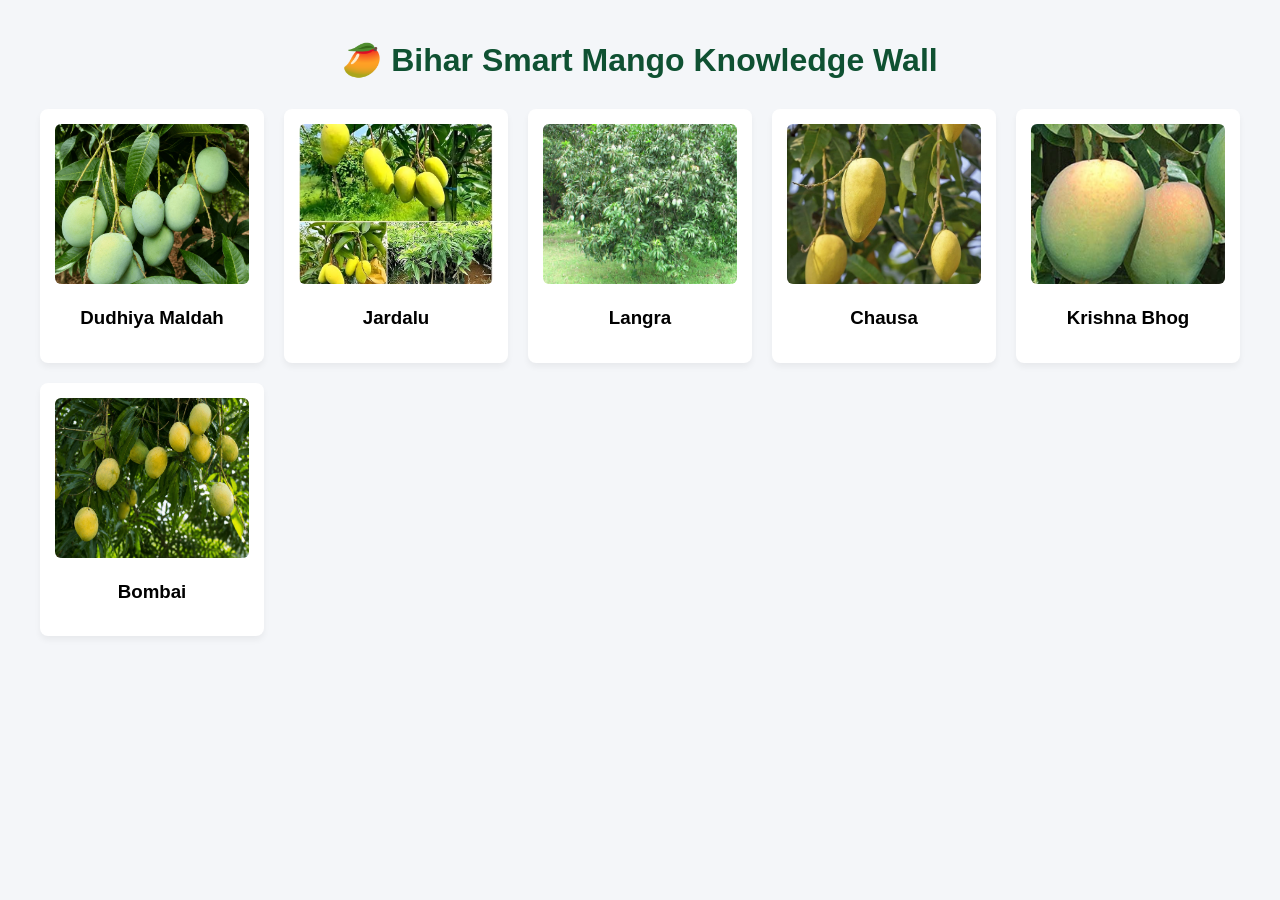
==== index.html @ 4641d316 "Modify modal subheading for clarity Updated the subheading in the modal to reflect nutritional and q" ====
<!DOCTYPE html>
<html lang="en">
<head>
    <meta charset="UTF-8">
    <meta name="viewport" content="width=device-width, initial-scale=1.0">
    <title>Bihar Smart Mango Knowledge Wall</title>
    <style>
        body { font-family: -apple-system, BlinkMacSystemFont, "Segoe UI", Roboto, sans-serif; background: #f4f6f9; margin: 0; padding: 20px; }
        .grid-container { display: grid; grid-template-columns: repeat(auto-fill, minmax(220px, 1fr)); gap: 20px; max-width: 1200px; margin: 0 auto; }
        .mango-card { background: white; padding: 15px; border-radius: 8px; box-shadow: 0 4px 6px rgba(0,0,0,0.05); cursor: pointer; text-align: center; transition: transform 0.2s; }
        .mango-card:hover { transform: translateY(-5px); }
        .mango-card img { width: 100%; height: 160px; object-fit: cover; border-radius: 6px; }
        
        .modal { position: fixed; top: 0; left: 0; width: 100%; height: 100%; background: rgba(0,0,0,0.5); display: flex; align-items: center; justify-content: center; z-index: 1000; }
        .modal.hidden { display: none !important; }
        .modal-box { background: white; width: 92%; max-width: 850px; border-radius: 12px; position: relative; box-shadow: 0 10px 30px rgba(0,0,0,0.2); overflow: hidden; }
        .close-btn { position: absolute; top: 15px; right: 20px; font-size: 2rem; cursor: pointer; color: #6c757d; border: none; background: none; z-index: 10; }
        
        table { width: 100%; border-collapse: collapse; margin-bottom: 25px; font-size: 0.95rem; }
        th { background-color: #f8f9fa; border-bottom: 2px solid #dee2e6; padding: 10px; font-weight: 600; text-align: center; }
        th:first-child { text-align: left; }
    </style>
</head>
<body>

    <h1 style="text-align: center; color: #0F5132; margin-bottom: 30px; font-weight: 700;">🥭 Bihar Smart Mango Knowledge Wall</h1>
    
    <div class="grid-container">
        <div class="mango-card" data-id="dudhiyamaldah">
            <img src="./images/dudhiyamaldah.jpg" alt="Dudhiya Maldah">
            <h3>Dudhiya Maldah</h3>
        </div>
        <div class="mango-card" data-id="zardalu">
            <img src="./images/zardalu.jpg" alt="Jardalu">
            <h3>Jardalu</h3>
        </div>
        <div class="mango-card" data-id="langra">
            <img src="./images/langra.jpg" alt="Langra">
            <h3>Langra</h3>
        </div>
        <div class="mango-card" data-id="chausa">
            <img src="./images/chausa.jpg" alt="Chausa">
            <h3>Chausa</h3>
        </div>
        <div class="mango-card" data-id="krishnabhog">
            <img src="./images/krishnabhog.jpg" alt="Krishna Bhog">
            <h3>Krishna Bhog</h3>
        </div>
        <div class="mango-card" data-id="bombai">
            <img src="./images/bombai.jpg" alt="Bombai">
            <h3>Bombai</h3>
        </div>
    </div>

    <!-- MAIN INTERACTIVE MODAL OVERLAY -->
    <div id="variety-modal" class="modal hidden">
        <div class="modal-box">
            <button id="close-modal-btn" class="close-btn">&times;</button>
            
            <div style="display: flex; gap: 25px; padding: 30px;">
                <!-- Sidebar Component (Image & QR Block) -->
                <div style="flex: 1; text-align: center; border-right: 1px solid #dee2e6; padding-right: 20px;">
                    <img id="modal-variety-img" src="" alt="Mango Profile View" style="width: 100%; height: 180px; object-fit: cover; border-radius: 8px; box-shadow: 0 2px 4px rgba(0,0,0,0.1);">
                    <div style="margin-top: 25px; padding: 15px; background: #f8f9fa; border-radius: 8px; border: 1px solid #e9ecef;">
                        <img id="modal-qr-img" src="" alt="Scan Node" style="width: 130px; height: 130px; margin: 0 auto; display: block;">
                        <p style="font-size: 0.8rem; margin: 10px 0 0 0; font-weight: 600; color: #495057; text-transform: uppercase; letter-spacing: 0.5px;">Scan for Analytics</p>
                    </div>
                </div>

                <!-- Main Display Area (Horticultural Analytics Dash) -->
                <div style="flex: 2; overflow-y: auto; max-height: 550px; padding-right: 10px;">
                    <h2 id="modal-title" style="margin: 0 0 5px 0; color: #0F5132; font-size: 1.8rem;"></h2>
                    
                    <!-- Updated Subheading String per Request -->
                    <p style="color: #0F5132; font-weight: 600; font-size: 0.95rem; margin: 0 0 25px 0;">
                        Nutritional & Quality Comparison Dashboard
                    </p>
                    
                    <table id="comparison-table">
                        <thead>
                            <tr>
                                <th>Variety</th>
                                <th>TSS Range (°Brix)</th>
                                <th>Glycemic Index (GI)</th>
                            </tr>
                        </thead>
                        <tbody id="comparison-body"></tbody>
                    </table>

                    <div class="analytics-charts-panel" style="margin-top: 15px;">
                        <div style="position: relative; height: 180px; margin-bottom: 40px;">
                            <h4 style="margin: 0 0 12px 0; color: #212529; font-size: 0.9rem; font-weight: 700;">🧪 Sugar Profile Analysis (TSS Midpoint Descending)</h4>
                            <canvas id="tssChart"></canvas>
                        </div>
                        
                        <div style="position: relative; height: 180px; margin-bottom: 10px;">
                            <h4 style="margin: 0 0 12px 0; color: #212529; font-size: 0.9rem; font-weight: 700;">🩸 Glycemic Index Spectrum (GI Value Descending)</h4>
                            <canvas id="giChart"></canvas>
                        </div>
                    </div>
                </div>
            </div>

        </div>
    </div>

    <script src="https://cdn.jsdelivr.net/npm/chart.js"></script>
    <script src="mangoes.js"></script>
    <script src="app.js"></script>
</body>
</html>
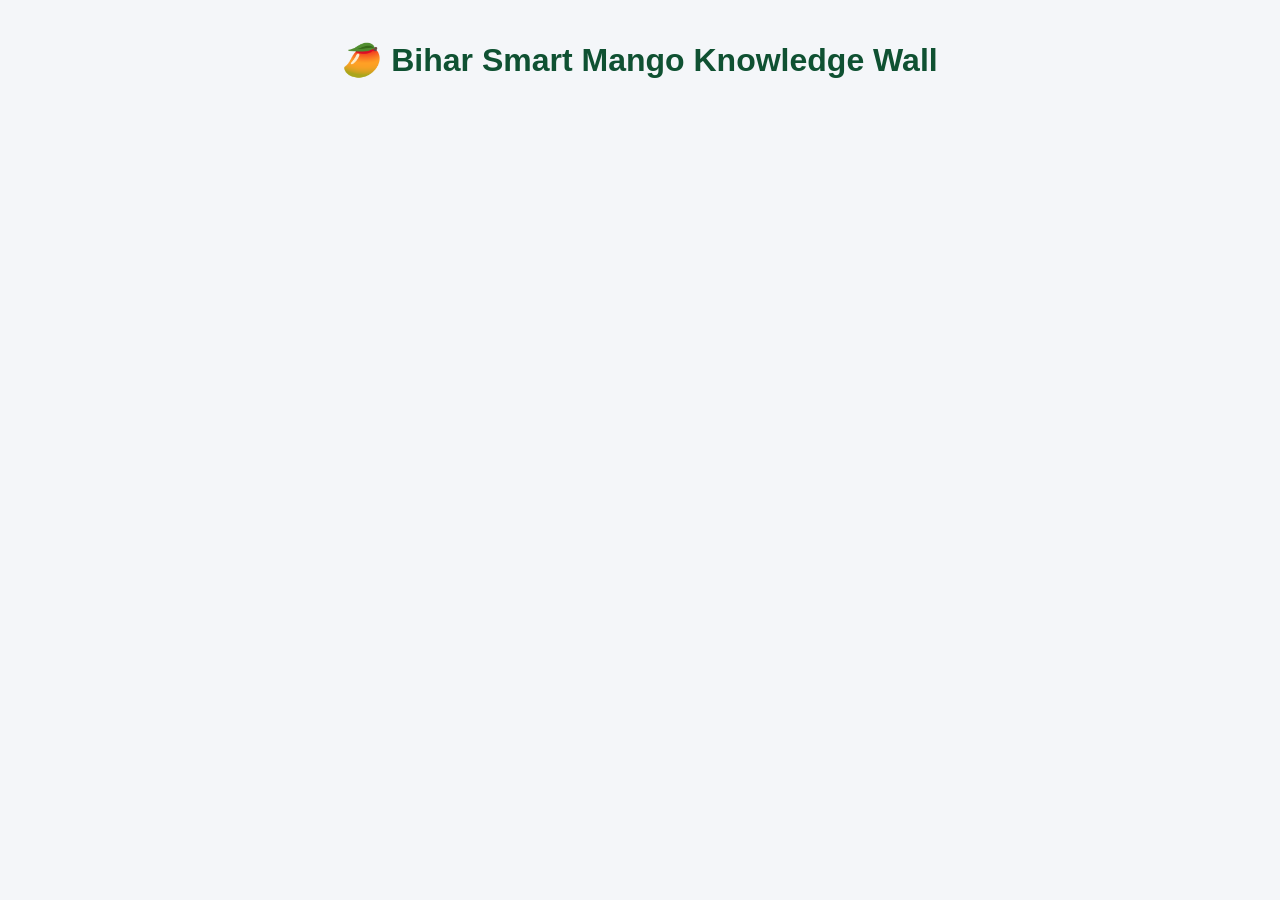
==== commit 7db59529: "Update index.html" ====
--- a/index.html
+++ b/index.html
@@ -25,40 +25,13 @@
 
     <h1 style="text-align: center; color: #0F5132; margin-bottom: 30px; font-weight: 700;">🥭 Bihar Smart Mango Knowledge Wall</h1>
     
-    <div class="grid-container">
-        <div class="mango-card" data-id="dudhiyamaldah">
-            <img src="./images/dudhiyamaldah.jpg" alt="Dudhiya Maldah">
-            <h3>Dudhiya Maldah</h3>
-        </div>
-        <div class="mango-card" data-id="zardalu">
-            <img src="./images/zardalu.jpg" alt="Jardalu">
-            <h3>Jardalu</h3>
-        </div>
-        <div class="mango-card" data-id="langra">
-            <img src="./images/langra.jpg" alt="Langra">
-            <h3>Langra</h3>
-        </div>
-        <div class="mango-card" data-id="chausa">
-            <img src="./images/chausa.jpg" alt="Chausa">
-            <h3>Chausa</h3>
-        </div>
-        <div class="mango-card" data-id="krishnabhog">
-            <img src="./images/krishnabhog.jpg" alt="Krishna Bhog">
-            <h3>Krishna Bhog</h3>
-        </div>
-        <div class="mango-card" data-id="bombai">
-            <img src="./images/bombai.jpg" alt="Bombai">
-            <h3>Bombai</h3>
-        </div>
-    </div>
+    <div id="gallery-grid" class="grid-container"></div>
 
-    <!-- MAIN INTERACTIVE MODAL OVERLAY -->
     <div id="variety-modal" class="modal hidden">
         <div class="modal-box">
             <button id="close-modal-btn" class="close-btn">&times;</button>
             
             <div style="display: flex; gap: 25px; padding: 30px;">
-                <!-- Sidebar Component (Image & QR Block) -->
                 <div style="flex: 1; text-align: center; border-right: 1px solid #dee2e6; padding-right: 20px;">
                     <img id="modal-variety-img" src="" alt="Mango Profile View" style="width: 100%; height: 180px; object-fit: cover; border-radius: 8px; box-shadow: 0 2px 4px rgba(0,0,0,0.1);">
                     <div style="margin-top: 25px; padding: 15px; background: #f8f9fa; border-radius: 8px; border: 1px solid #e9ecef;">
@@ -67,11 +40,9 @@
                     </div>
                 </div>
 
-                <!-- Main Display Area (Horticultural Analytics Dash) -->
                 <div style="flex: 2; overflow-y: auto; max-height: 550px; padding-right: 10px;">
                     <h2 id="modal-title" style="margin: 0 0 5px 0; color: #0F5132; font-size: 1.8rem;"></h2>
                     
-                    <!-- Updated Subheading String per Request -->
                     <p style="color: #0F5132; font-weight: 600; font-size: 0.95rem; margin: 0 0 25px 0;">
                         Nutritional & Quality Comparison Dashboard
                     </p>
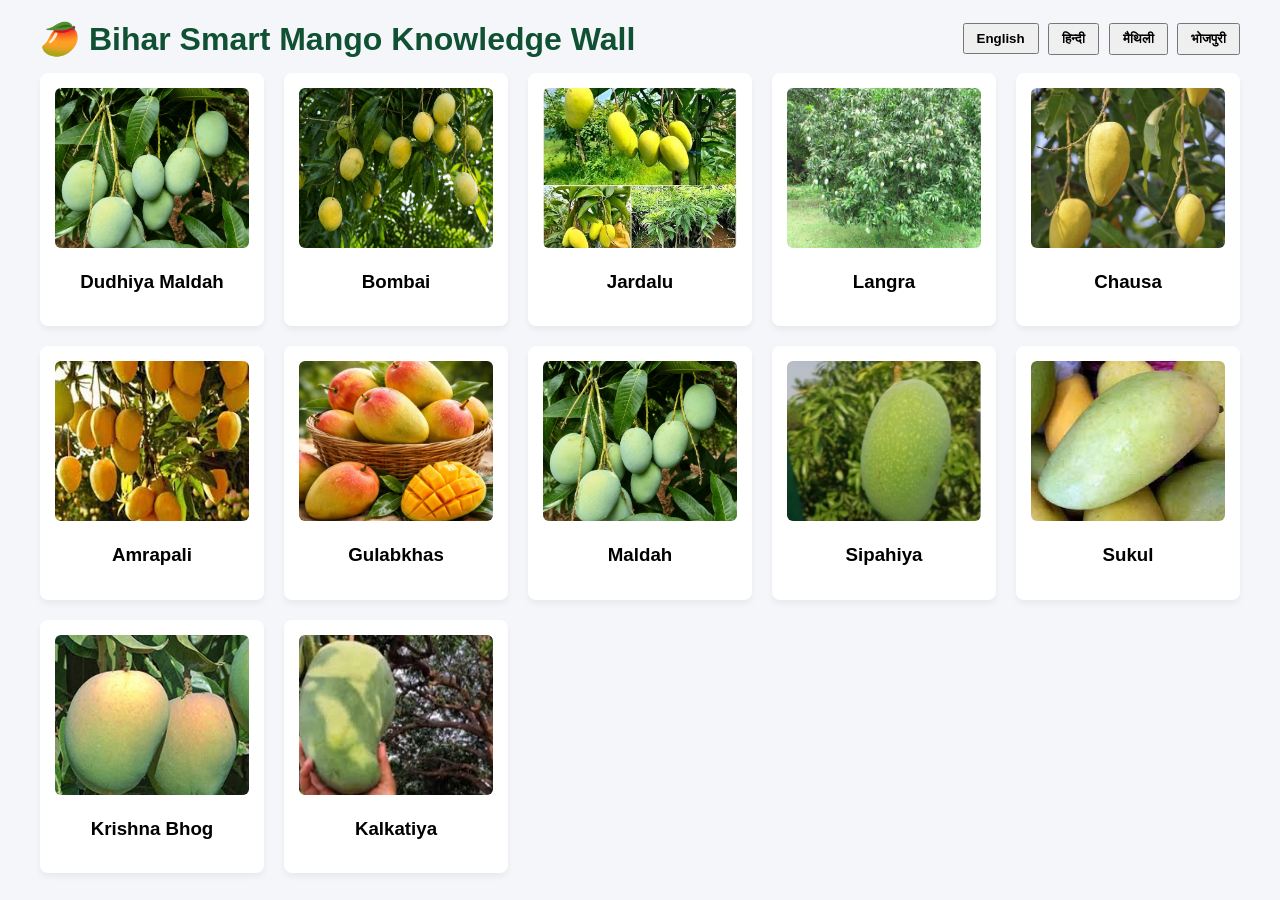
==== commit 3bef9e7f: "Update index.html" ====
--- a/index.html
+++ b/index.html
@@ -23,7 +23,15 @@
 </head>
 <body>
 
-    <h1 style="text-align: center; color: #0F5132; margin-bottom: 30px; font-weight: 700;">🥭 Bihar Smart Mango Knowledge Wall</h1>
+    <div style="max-width: 1200px; margin: 0 auto 15px auto; display: flex; justify-content: space-between; align-items: center;">
+        <h1 id="main-headline" style="color: #0F5132; margin: 0; font-weight: 700;">🥭 Bihar Smart Mango Knowledge Wall</h1>
+        <div id="language-selector-panel">
+            <button class="lang-btn" data-lang="en" style="padding: 6px 12px; margin-left: 5px; cursor: pointer; font-weight: bold;">English</button>
+            <button class="lang-btn" data-lang="hi" style="padding: 6px 12px; margin-left: 5px; cursor: pointer; font-weight: bold;">हिन्दी</button>
+            <button class="lang-btn" data-lang="mai" style="padding: 6px 12px; margin-left: 5px; cursor: pointer; font-weight: bold;">मैथिली</button>
+            <button class="lang-btn" data-lang="bho" style="padding: 6px 12px; margin-left: 5px; cursor: pointer; font-weight: bold;">भोजपुरी</button>
+        </div>
+    </div>
     
     <div id="gallery-grid" class="grid-container"></div>
 
@@ -41,18 +49,27 @@
                 </div>
 
                 <div style="flex: 2; overflow-y: auto; max-height: 550px; padding-right: 10px;">
-                    <h2 id="modal-title" style="margin: 0 0 5px 0; color: #0F5132; font-size: 1.8rem;"></h2>
+                    <h2 id="modal-title" style="margin: 0; color: #0F5132; font-size: 1.8rem;"></h2>
                     
-                    <p style="color: #0F5132; font-weight: 600; font-size: 0.95rem; margin: 0 0 25px 0;">
+                    <div style="margin: 15px 0;">
+                        <button id="btn-modal-audio" style="background:#198754; color:white; border:none; padding:10px 15px; border-radius:6px; cursor:pointer; font-weight:600; font-size:0.9rem;">
+                            🎙️ Audio Guide / ऑडियो गाइड
+                        </button>
+                        <button id="btn-modal-stop" style="background:#dc3545; color:white; border:none; padding:10px 15px; border-radius:6px; cursor:pointer; font-weight:600; font-size:0.9rem; margin-left:10px;">
+                            ⏹️ Stop / बंद करें
+                        </button>
+                    </div>
+
+                    <p id="modal-subheading" style="color: #0F5132; font-weight: 600; font-size: 0.95rem; margin: 0 0 25px 0;">
                         Nutritional & Quality Comparison Dashboard
                     </p>
                     
                     <table id="comparison-table">
                         <thead>
                             <tr>
-                                <th>Variety</th>
-                                <th>TSS Range (°Brix)</th>
-                                <th>Glycemic Index (GI)</th>
+                                <th id="th-variety">Variety</th>
+                                <th id="th-tss">TSS Range (°Brix)</th>
+                                <th id="th-gi">Glycemic Index (GI)</th>
                             </tr>
                         </thead>
                         <tbody id="comparison-body"></tbody>
@@ -60,12 +77,12 @@
 
                     <div class="analytics-charts-panel" style="margin-top: 15px;">
                         <div style="position: relative; height: 180px; margin-bottom: 40px;">
-                            <h4 style="margin: 0 0 12px 0; color: #212529; font-size: 0.9rem; font-weight: 700;">🧪 Sugar Profile Analysis (TSS Midpoint Descending)</h4>
+                            <h4 id="lbl-tss-chart-title" style="margin: 0 0 12px 0; color: #212529; font-size: 0.9rem; font-weight: 700;">🧪 Sugar Profile Analysis (TSS Midpoint Descending)</h4>
                             <canvas id="tssChart"></canvas>
                         </div>
                         
                         <div style="position: relative; height: 180px; margin-bottom: 10px;">
-                            <h4 style="margin: 0 0 12px 0; color: #212529; font-size: 0.9rem; font-weight: 700;">🩸 Glycemic Index Spectrum (GI Value Descending)</h4>
+                            <h4 id="lbl-gi-chart-title" style="margin: 0 0 12px 0; color: #212529; font-size: 0.9rem; font-weight: 700;">🩸 Glycemic Index Spectrum (GI Value Descending)</h4>
                             <canvas id="giChart"></canvas>
                         </div>
                     </div>
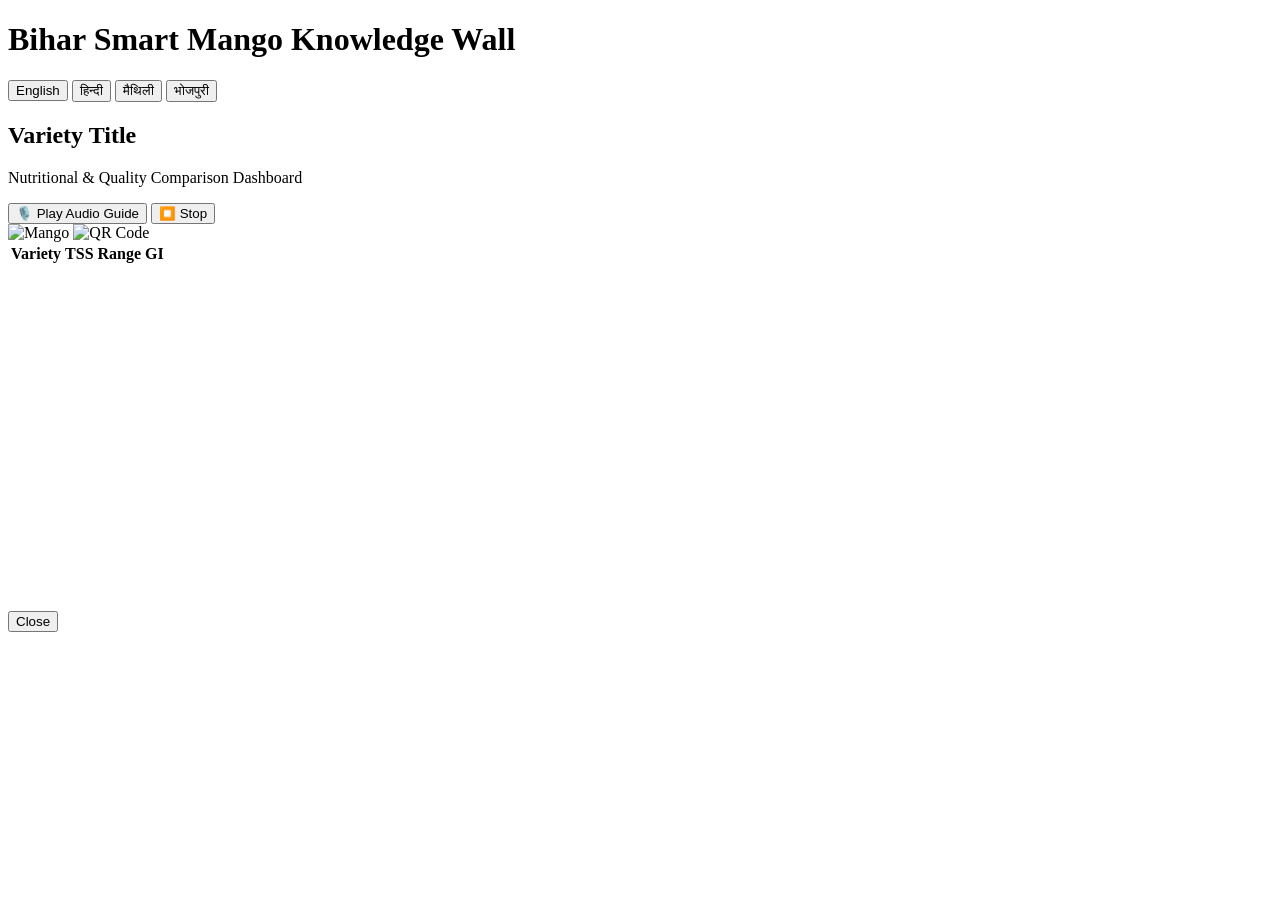
==== commit da3e27fe: "Refactor index.html structure and styles" ====
--- a/index.html
+++ b/index.html
@@ -3,97 +3,62 @@
 <head>
     <meta charset="UTF-8">
     <meta name="viewport" content="width=device-width, initial-scale=1.0">
-    <title>Bihar Smart Mango Knowledge Wall</title>
-    <style>
-        body { font-family: -apple-system, BlinkMacSystemFont, "Segoe UI", Roboto, sans-serif; background: #f4f6f9; margin: 0; padding: 20px; }
-        .grid-container { display: grid; grid-template-columns: repeat(auto-fill, minmax(220px, 1fr)); gap: 20px; max-width: 1200px; margin: 0 auto; }
-        .mango-card { background: white; padding: 15px; border-radius: 8px; box-shadow: 0 4px 6px rgba(0,0,0,0.05); cursor: pointer; text-align: center; transition: transform 0.2s; }
-        .mango-card:hover { transform: translateY(-5px); }
-        .mango-card img { width: 100%; height: 160px; object-fit: cover; border-radius: 6px; }
-        
-        .modal { position: fixed; top: 0; left: 0; width: 100%; height: 100%; background: rgba(0,0,0,0.5); display: flex; align-items: center; justify-content: center; z-index: 1000; }
-        .modal.hidden { display: none !important; }
-        .modal-box { background: white; width: 92%; max-width: 850px; border-radius: 12px; position: relative; box-shadow: 0 10px 30px rgba(0,0,0,0.2); overflow: hidden; }
-        .close-btn { position: absolute; top: 15px; right: 20px; font-size: 2rem; cursor: pointer; color: #6c757d; border: none; background: none; z-index: 10; }
-        
-        table { width: 100%; border-collapse: collapse; margin-bottom: 25px; font-size: 0.95rem; }
-        th { background-color: #f8f9fa; border-bottom: 2px solid #dee2e6; padding: 10px; font-weight: 600; text-align: center; }
-        th:first-child { text-align: left; }
-    </style>
+    <title>Bihar Smart Mango Heritage</title>
+    <link rel="stylesheet" href="css/style.css">
+    <script src="https://cdn.jsdelivr.net/npm/chart.js"></script>
 </head>
 <body>
+    <header>
+        <h1 id="main-headline">Bihar Smart Mango Knowledge Wall</h1>
+        <div class="lang-controls">
+            <button class="lang-btn" data-lang="en">English</button>
+            <button class="lang-btn" data-lang="hi">हिन्दी</button>
+            <button class="lang-btn" data-lang="mai">मैथिली</button>
+            <button class="lang-btn" data-lang="bho">भोजपुरी</button>
+        </div>
+    </header>
 
-    <div style="max-width: 1200px; margin: 0 auto 15px auto; display: flex; justify-content: space-between; align-items: center;">
-        <h1 id="main-headline" style="color: #0F5132; margin: 0; font-weight: 700;">🥭 Bihar Smart Mango Knowledge Wall</h1>
-        <div id="language-selector-panel">
-            <button class="lang-btn" data-lang="en" style="padding: 6px 12px; margin-left: 5px; cursor: pointer; font-weight: bold;">English</button>
-            <button class="lang-btn" data-lang="hi" style="padding: 6px 12px; margin-left: 5px; cursor: pointer; font-weight: bold;">हिन्दी</button>
-            <button class="lang-btn" data-lang="mai" style="padding: 6px 12px; margin-left: 5px; cursor: pointer; font-weight: bold;">मैथिली</button>
-            <button class="lang-btn" data-lang="bho" style="padding: 6px 12px; margin-left: 5px; cursor: pointer; font-weight: bold;">भोजपुरी</button>
-        </div>
-    </div>
-    
-    <div id="gallery-grid" class="grid-container"></div>
+    <main id="gallery-grid" class="grid-container"></main>
 
-    <div id="variety-modal" class="modal hidden">
-        <div class="modal-box">
-            <button id="close-modal-btn" class="close-btn">&times;</button>
+    <!-- Modal for Detailed Profile -->
+    <div id="variety-modal" class="hidden">
+        <div class="modal-content">
+            <h2 id="modal-title">Variety Title</h2>
+            <p id="modal-subheading">Nutritional & Quality Comparison Dashboard</p>
             
-            <div style="display: flex; gap: 25px; padding: 30px;">
-                <div style="flex: 1; text-align: center; border-right: 1px solid #dee2e6; padding-right: 20px;">
-                    <img id="modal-variety-img" src="" alt="Mango Profile View" style="width: 100%; height: 180px; object-fit: cover; border-radius: 8px; box-shadow: 0 2px 4px rgba(0,0,0,0.1);">
-                    <div style="margin-top: 25px; padding: 15px; background: #f8f9fa; border-radius: 8px; border: 1px solid #e9ecef;">
-                        <img id="modal-qr-img" src="" alt="Scan Node" style="width: 130px; height: 130px; margin: 0 auto; display: block;">
-                        <p style="font-size: 0.8rem; margin: 10px 0 0 0; font-weight: 600; color: #495057; text-transform: uppercase; letter-spacing: 0.5px;">Scan for Analytics</p>
-                    </div>
-                </div>
-
-                <div style="flex: 2; overflow-y: auto; max-height: 550px; padding-right: 10px;">
-                    <h2 id="modal-title" style="margin: 0; color: #0F5132; font-size: 1.8rem;"></h2>
-                    
-                    <div style="margin: 15px 0;">
-                        <button id="btn-modal-audio" style="background:#198754; color:white; border:none; padding:10px 15px; border-radius:6px; cursor:pointer; font-weight:600; font-size:0.9rem;">
-                            🎙️ Audio Guide / ऑडियो गाइड
-                        </button>
-                        <button id="btn-modal-stop" style="background:#dc3545; color:white; border:none; padding:10px 15px; border-radius:6px; cursor:pointer; font-weight:600; font-size:0.9rem; margin-left:10px;">
-                            ⏹️ Stop / बंद करें
-                        </button>
-                    </div>
-
-                    <p id="modal-subheading" style="color: #0F5132; font-weight: 600; font-size: 0.95rem; margin: 0 0 25px 0;">
-                        Nutritional & Quality Comparison Dashboard
-                    </p>
-                    
-                    <table id="comparison-table">
-                        <thead>
-                            <tr>
-                                <th id="th-variety">Variety</th>
-                                <th id="th-tss">TSS Range (°Brix)</th>
-                                <th id="th-gi">Glycemic Index (GI)</th>
-                            </tr>
-                        </thead>
-                        <tbody id="comparison-body"></tbody>
-                    </table>
-
-                    <div class="analytics-charts-panel" style="margin-top: 15px;">
-                        <div style="position: relative; height: 180px; margin-bottom: 40px;">
-                            <h4 id="lbl-tss-chart-title" style="margin: 0 0 12px 0; color: #212529; font-size: 0.9rem; font-weight: 700;">🧪 Sugar Profile Analysis (TSS Midpoint Descending)</h4>
-                            <canvas id="tssChart"></canvas>
-                        </div>
-                        
-                        <div style="position: relative; height: 180px; margin-bottom: 10px;">
-                            <h4 id="lbl-gi-chart-title" style="margin: 0 0 12px 0; color: #212529; font-size: 0.9rem; font-weight: 700;">🩸 Glycemic Index Spectrum (GI Value Descending)</h4>
-                            <canvas id="giChart"></canvas>
-                        </div>
-                    </div>
-                </div>
+            <div class="audio-control-wrapper">
+                <button id="btn-modal-audio">🎙️ Play Audio Guide</button>
+                <button id="btn-modal-stop">⏹️ Stop</button>
             </div>
 
+            <img id="modal-variety-img" src="" alt="Mango">
+            <img id="modal-qr-img" src="" alt="QR Code">
+
+            <table id="comparison-table">
+                <thead>
+                    <tr id="th-row">
+                        <th id="th-variety">Variety</th>
+                        <th id="th-tss">TSS Range</th>
+                        <th id="th-gi">GI</th>
+                    </tr>
+                </thead>
+                <tbody id="comparison-body"></tbody>
+            </table>
+
+            <div class="chart-container">
+                <h3 id="lbl-tss-chart-title"></h3>
+                <canvas id="tssChart"></canvas>
+            </div>
+            <div class="chart-container">
+                <h3 id="lbl-gi-chart-title"></h3>
+                <canvas id="giChart"></canvas>
+            </div>
+
+            <button id="close-modal-btn">Close</button>
         </div>
     </div>
 
-    <script src="https://cdn.jsdelivr.net/npm/chart.js"></script>
-    <script src="mangoes.js"></script>
-    <script src="app.js"></script>
+    <script src="js/mangoes.js"></script>
+    <script src="js/app.js"></script>
 </body>
 </html>
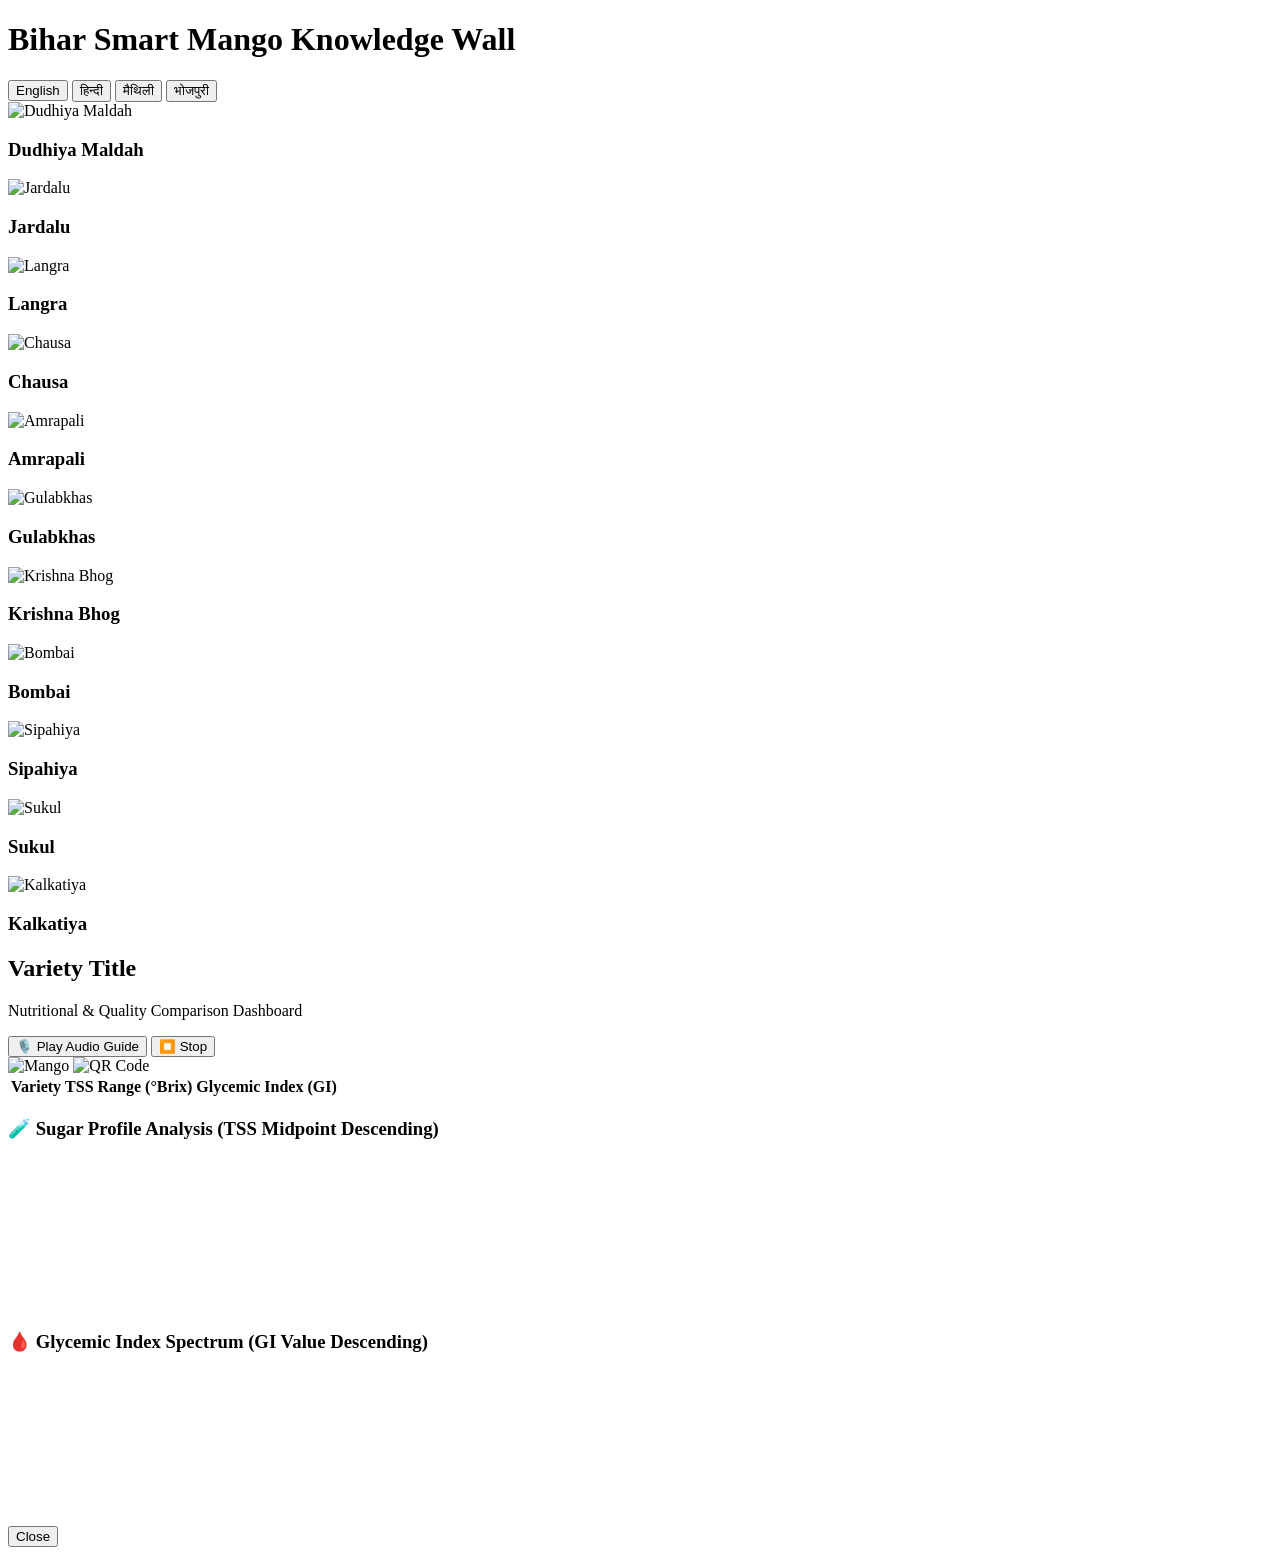
==== commit 7da0c3ab: "Fix HTML encoding and update script paths" ====
--- a/index.html
+++ b/index.html
@@ -4,7 +4,7 @@
     <meta charset="UTF-8">
     <meta name="viewport" content="width=device-width, initial-scale=1.0">
     <title>Bihar Smart Mango Heritage</title>
-    <link rel="stylesheet" href="css/style.css">
+    <link rel="stylesheet" href="style.css">
     <script src="https://cdn.jsdelivr.net/npm/chart.js"></script>
 </head>
 <body>
@@ -20,7 +20,6 @@
 
     <main id="gallery-grid" class="grid-container"></main>
 
-    <!-- Modal for Detailed Profile -->
     <div id="variety-modal" class="hidden">
         <div class="modal-content">
             <h2 id="modal-title">Variety Title</h2>
@@ -36,7 +35,7 @@
 
             <table id="comparison-table">
                 <thead>
-                    <tr id="th-row">
+                    <tr>
                         <th id="th-variety">Variety</th>
                         <th id="th-tss">TSS Range</th>
                         <th id="th-gi">GI</th>
@@ -58,7 +57,7 @@
         </div>
     </div>
 
-    <script src="js/mangoes.js"></script>
-    <script src="js/app.js"></script>
+    <script src="mangoes.js"></script>
+    <script src="app.js"></script>
 </body>
 </html>
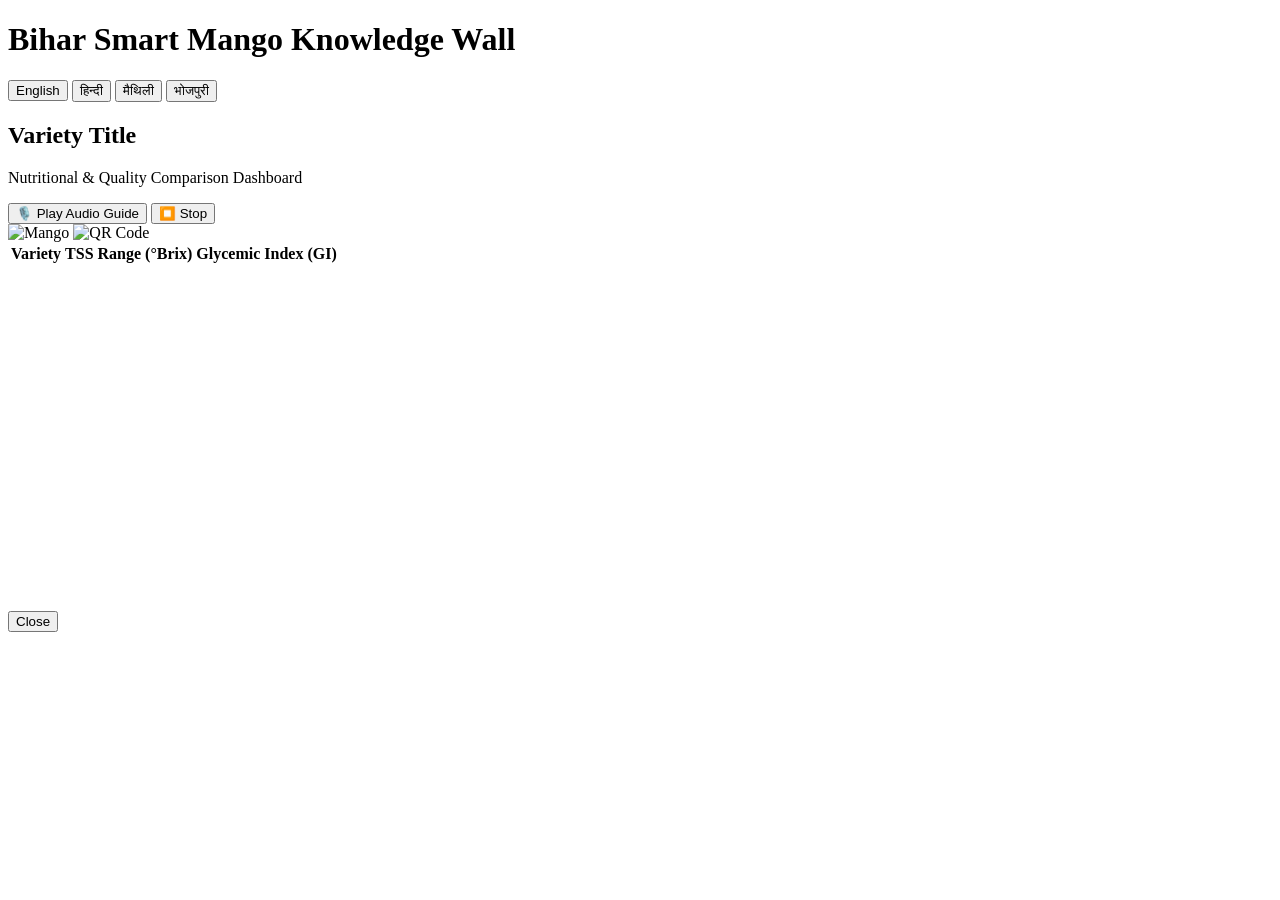
==== commit ead0c8be: "Update index.html" ====
--- a/index.html
+++ b/index.html
@@ -4,7 +4,7 @@
     <meta charset="UTF-8">
     <meta name="viewport" content="width=device-width, initial-scale=1.0">
     <title>Bihar Smart Mango Heritage</title>
-    <link rel="stylesheet" href="style.css">
+    <link rel="stylesheet" href="css/style.css">
     <script src="https://cdn.jsdelivr.net/npm/chart.js"></script>
 </head>
 <body>
@@ -35,10 +35,10 @@
 
             <table id="comparison-table">
                 <thead>
-                    <tr>
+                    <tr id="th-row">
                         <th id="th-variety">Variety</th>
-                        <th id="th-tss">TSS Range</th>
-                        <th id="th-gi">GI</th>
+                        <th id="th-tss">TSS Range (°Brix)</th>
+                        <th id="th-gi">Glycemic Index (GI)</th>
                     </tr>
                 </thead>
                 <tbody id="comparison-body"></tbody>
@@ -57,7 +57,7 @@
         </div>
     </div>
 
-    <script src="mangoes.js"></script>
-    <script src="app.js"></script>
+    <script src="js/mangoes.js"></script>
+    <script src="js/app.js"></script>
 </body>
 </html>
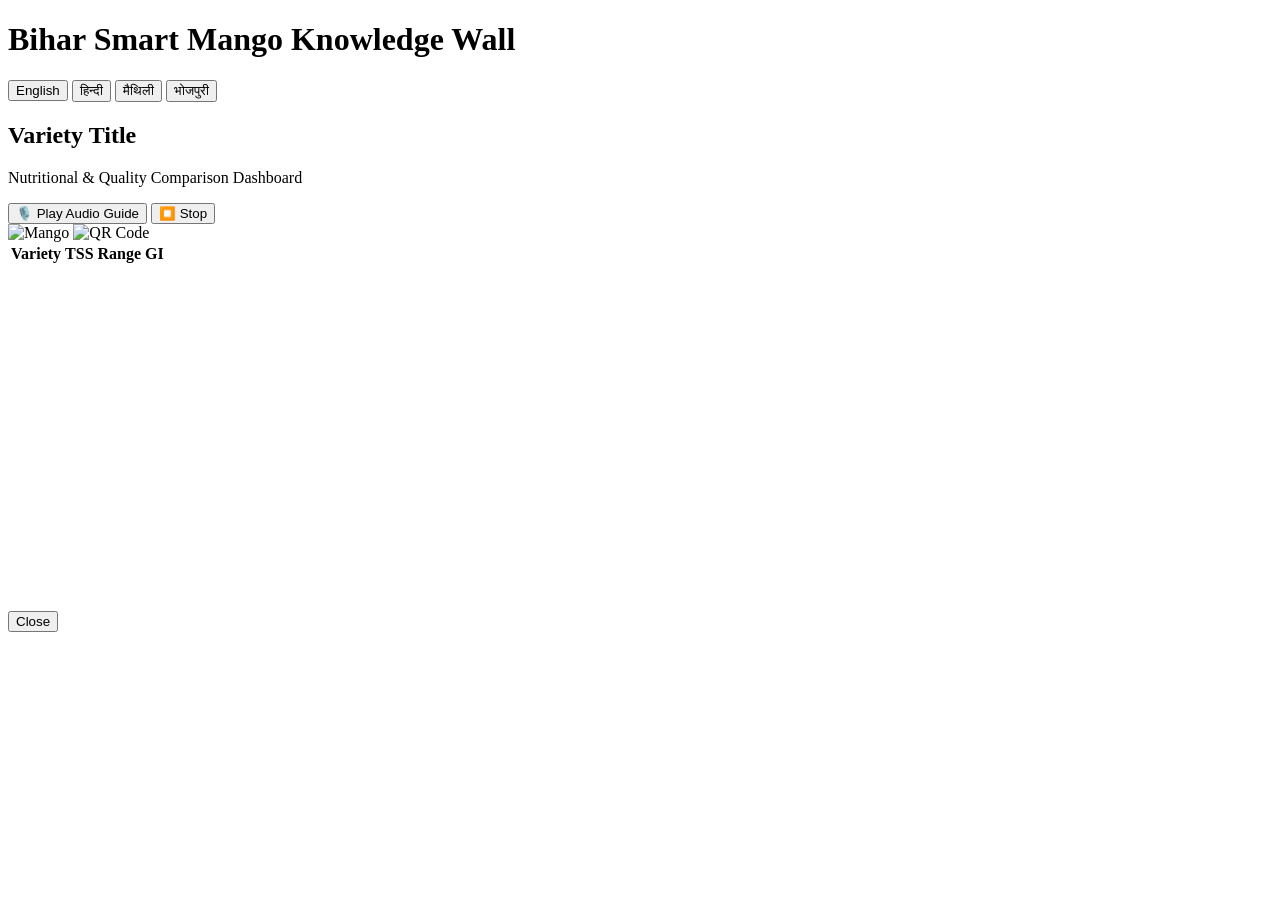
==== commit 3c70cedf: "Update index.html" ====
--- a/index.html
+++ b/index.html
@@ -20,6 +20,7 @@
 
     <main id="gallery-grid" class="grid-container"></main>
 
+    <!-- Modal for Detailed Profile -->
     <div id="variety-modal" class="hidden">
         <div class="modal-content">
             <h2 id="modal-title">Variety Title</h2>
@@ -37,8 +38,8 @@
                 <thead>
                     <tr id="th-row">
                         <th id="th-variety">Variety</th>
-                        <th id="th-tss">TSS Range (°Brix)</th>
-                        <th id="th-gi">Glycemic Index (GI)</th>
+                        <th id="th-tss">TSS Range</th>
+                        <th id="th-gi">GI</th>
                     </tr>
                 </thead>
                 <tbody id="comparison-body"></tbody>
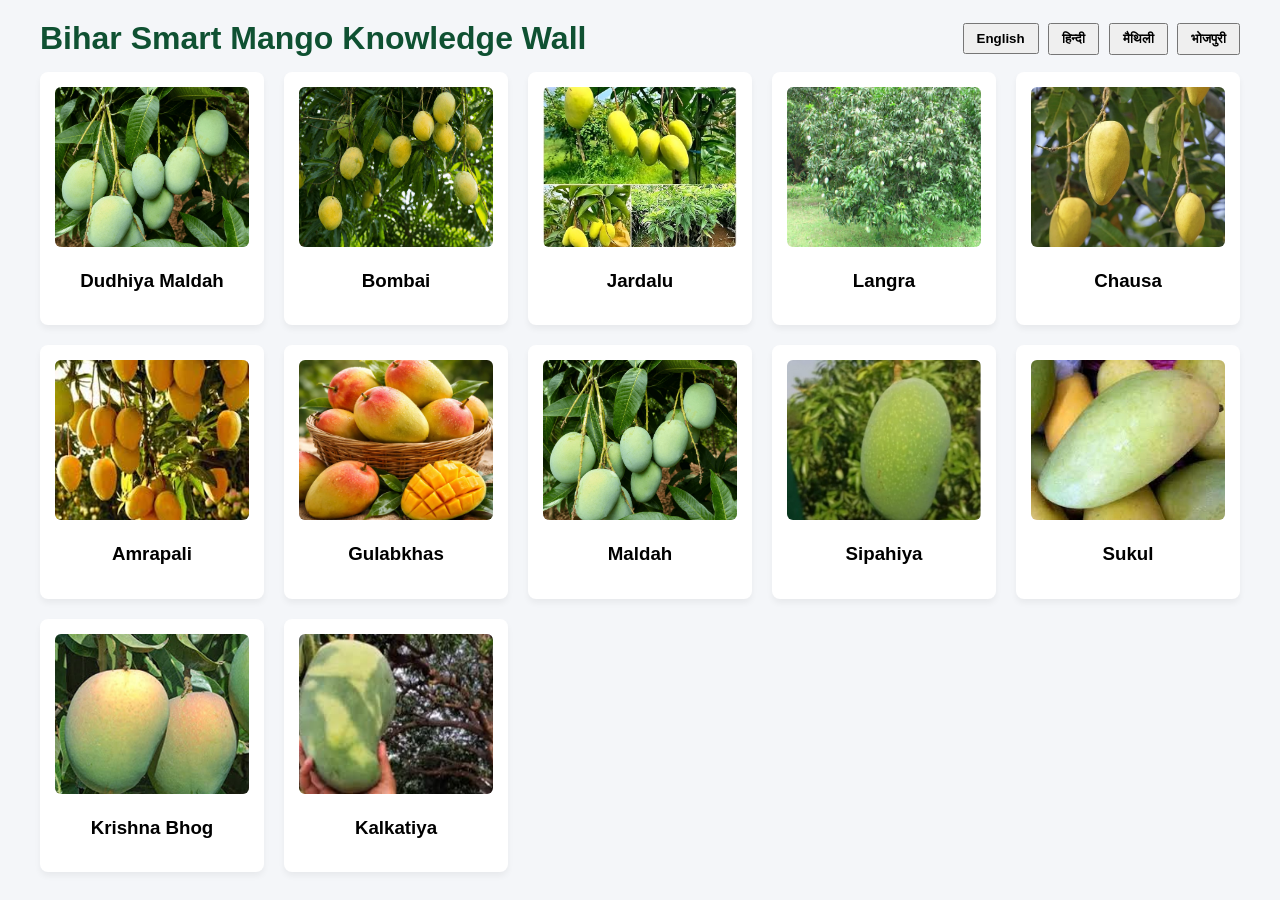
==== commit d2a83609: "Update index.html" ====
--- a/index.html
+++ b/index.html
@@ -3,62 +3,97 @@
 <head>
     <meta charset="UTF-8">
     <meta name="viewport" content="width=device-width, initial-scale=1.0">
-    <title>Bihar Smart Mango Heritage</title>
-    <link rel="stylesheet" href="css/style.css">
-    <script src="https://cdn.jsdelivr.net/npm/chart.js"></script>
+    <title>Bihar Smart Mango Knowledge Wall</title>
+    <style>
+        body { font-family: -apple-system, BlinkMacSystemFont, "Segoe UI", Roboto, sans-serif; background: #f4f6f9; margin: 0; padding: 20px; }
+        .grid-container { display: grid; grid-template-columns: repeat(auto-fill, minmax(220px, 1fr)); gap: 20px; max-width: 1200px; margin: 0 auto; }
+        .mango-card { background: white; padding: 15px; border-radius: 8px; box-shadow: 0 4px 6px rgba(0,0,0,0.05); cursor: pointer; text-align: center; transition: transform 0.2s; }
+        .mango-card:hover { transform: translateY(-5px); }
+        .mango-card img { width: 100%; height: 160px; object-fit: cover; border-radius: 6px; }
+        
+        .modal { position: fixed; top: 0; left: 0; width: 100%; height: 100%; background: rgba(0,0,0,0.5); display: flex; align-items: center; justify-content: center; z-index: 1000; }
+        .modal.hidden { display: none !important; }
+        .modal-box { background: white; width: 92%; max-width: 850px; border-radius: 12px; position: relative; box-shadow: 0 10px 30px rgba(0,0,0,0.2); overflow: hidden; }
+        .close-btn { position: absolute; top: 15px; right: 20px; font-size: 2rem; cursor: pointer; color: #6c757d; border: none; background: none; z-index: 10; }
+        
+        table { width: 100%; border-collapse: collapse; margin-bottom: 25px; font-size: 0.95rem; }
+        th { background-color: #f8f9fa; border-bottom: 2px solid #dee2e6; padding: 10px; font-weight: 600; text-align: center; }
+        th:first-child { text-align: left; }
+    </style>
 </head>
 <body>
-    <header>
-        <h1 id="main-headline">Bihar Smart Mango Knowledge Wall</h1>
-        <div class="lang-controls">
-            <button class="lang-btn" data-lang="en">English</button>
-            <button class="lang-btn" data-lang="hi">हिन्दी</button>
-            <button class="lang-btn" data-lang="mai">मैथिली</button>
-            <button class="lang-btn" data-lang="bho">भोजपुरी</button>
+
+    <div style="max-width: 1200px; margin: 0 auto 15px auto; display: flex; justify-content: space-between; align-items: center;">
+        <h1 id="main-headline" style="color: #0F5132; margin: 0; font-weight: 700;">🥭 Bihar Smart Mango Knowledge Wall</h1>
+        <div id="language-selector-panel">
+            <button class="lang-btn" data-lang="en" style="padding: 6px 12px; margin-left: 5px; cursor: pointer; font-weight: bold;">English</button>
+            <button class="lang-btn" data-lang="hi" style="padding: 6px 12px; margin-left: 5px; cursor: pointer; font-weight: bold;">हिन्दी</button>
+            <button class="lang-btn" data-lang="mai" style="padding: 6px 12px; margin-left: 5px; cursor: pointer; font-weight: bold;">मैथिली</button>
+            <button class="lang-btn" data-lang="bho" style="padding: 6px 12px; margin-left: 5px; cursor: pointer; font-weight: bold;">भोजपुरी</button>
         </div>
-    </header>
+    </div>
+    
+    <div id="gallery-grid" class="grid-container"></div>
 
-    <main id="gallery-grid" class="grid-container"></main>
+    <div id="variety-modal" class="modal hidden">
+        <div class="modal-box">
+            <button id="close-modal-btn" class="close-btn">&times;</button>
+            
+            <div style="display: flex; gap: 25px; padding: 30px;">
+                <div style="flex: 1; text-align: center; border-right: 1px solid #dee2e6; padding-right: 20px;">
+                    <img id="modal-variety-img" src="" alt="Mango Profile View" style="width: 100%; height: 180px; object-fit: cover; border-radius: 8px; box-shadow: 0 2px 4px rgba(0,0,0,0.1);">
+                    <div style="margin-top: 25px; padding: 15px; background: #f8f9fa; border-radius: 8px; border: 1px solid #e9ecef;">
+                        <img id="modal-qr-img" src="" alt="Scan Node" style="width: 130px; height: 130px; margin: 0 auto; display: block;">
+                        <p style="font-size: 0.8rem; margin: 10px 0 0 0; font-weight: 600; color: #495057; text-transform: uppercase; letter-spacing: 0.5px;">Scan for Analytics</p>
+                    </div>
+                </div>
 
-    <!-- Modal for Detailed Profile -->
-    <div id="variety-modal" class="hidden">
-        <div class="modal-content">
-            <h2 id="modal-title">Variety Title</h2>
-            <p id="modal-subheading">Nutritional & Quality Comparison Dashboard</p>
-            
-            <div class="audio-control-wrapper">
-                <button id="btn-modal-audio">🎙️ Play Audio Guide</button>
-                <button id="btn-modal-stop">⏹️ Stop</button>
+                <div style="flex: 2; overflow-y: auto; max-height: 550px; padding-right: 10px;">
+                    <h2 id="modal-title" style="margin: 0; color: #0F5132; font-size: 1.8rem;"></h2>
+                    
+                    <div style="margin: 15px 0;">
+                        <button id="btn-modal-audio" style="background:#198754; color:white; border:none; padding:10px 15px; border-radius:6px; cursor:pointer; font-weight:600; font-size:0.9rem;">
+                            🎙️ Audio Guide / ऑडियो गाइड
+                        </button>
+                        <button id="btn-modal-stop" style="background:#dc3545; color:white; border:none; padding:10px 15px; border-radius:6px; cursor:pointer; font-weight:600; font-size:0.9rem; margin-left:10px;">
+                            ⏹️ Stop / बंद करें
+                        </button>
+                    </div>
+
+                    <p id="modal-subheading" style="color: #0F5132; font-weight: 600; font-size: 0.95rem; margin: 0 0 25px 0;">
+                        Nutritional & Quality Comparison Dashboard
+                    </p>
+                    
+                    <table id="comparison-table">
+                        <thead>
+                            <tr>
+                                <th id="th-variety">Variety</th>
+                                <th id="th-tss">TSS Range (°Brix)</th>
+                                <th id="th-gi">Glycemic Index (GI)</th>
+                            </tr>
+                        </thead>
+                        <tbody id="comparison-body"></tbody>
+                    </table>
+
+                    <div class="analytics-charts-panel" style="margin-top: 15px;">
+                        <div style="position: relative; height: 180px; margin-bottom: 40px;">
+                            <h4 id="lbl-tss-chart-title" style="margin: 0 0 12px 0; color: #212529; font-size: 0.9rem; font-weight: 700;">🧪 Sugar Profile Analysis (TSS Midpoint Descending)</h4>
+                            <canvas id="tssChart"></canvas>
+                        </div>
+                        
+                        <div style="position: relative; height: 180px; margin-bottom: 10px;">
+                            <h4 id="lbl-gi-chart-title" style="margin: 0 0 12px 0; color: #212529; font-size: 0.9rem; font-weight: 700;">🩸 Glycemic Index Spectrum (GI Value Descending)</h4>
+                            <canvas id="giChart"></canvas>
+                        </div>
+                    </div>
+                </div>
             </div>
 
-            <img id="modal-variety-img" src="" alt="Mango">
-            <img id="modal-qr-img" src="" alt="QR Code">
-
-            <table id="comparison-table">
-                <thead>
-                    <tr id="th-row">
-                        <th id="th-variety">Variety</th>
-                        <th id="th-tss">TSS Range</th>
-                        <th id="th-gi">GI</th>
-                    </tr>
-                </thead>
-                <tbody id="comparison-body"></tbody>
-            </table>
-
-            <div class="chart-container">
-                <h3 id="lbl-tss-chart-title"></h3>
-                <canvas id="tssChart"></canvas>
-            </div>
-            <div class="chart-container">
-                <h3 id="lbl-gi-chart-title"></h3>
-                <canvas id="giChart"></canvas>
-            </div>
-
-            <button id="close-modal-btn">Close</button>
         </div>
     </div>
 
-    <script src="js/mangoes.js"></script>
-    <script src="js/app.js"></script>
+    <script src="https://cdn.jsdelivr.net/npm/chart.js"></script>
+    <script src="mangoes.js"></script>
+    <script src="app.js"></script>
 </body>
 </html>
